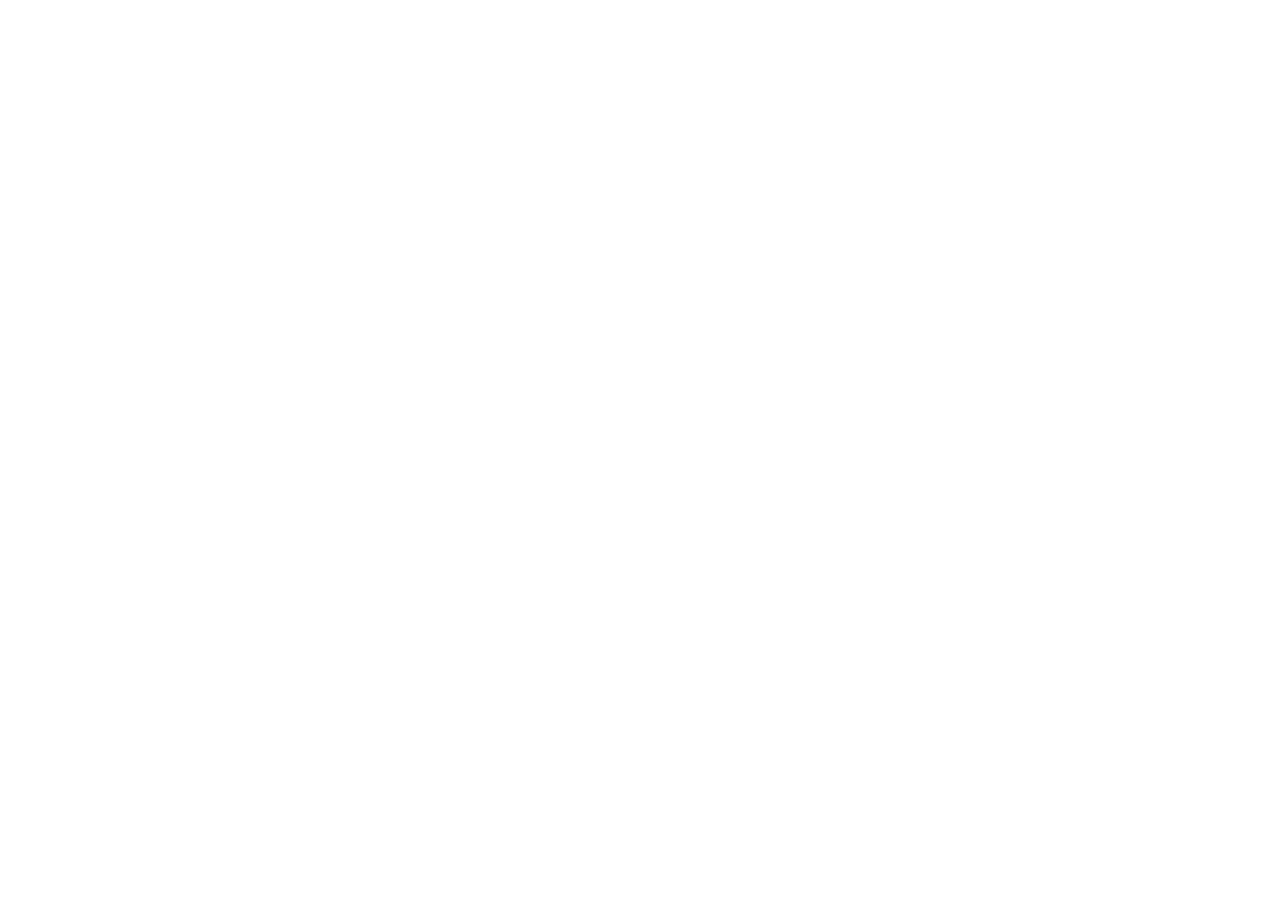
==== index.html @ f06b0c35 "css" ====
<!DOCTYPE html>
<html lang="en">
<head>
    <meta charset="UTF-8">
    <meta name="viewport" content="width=device-width, initial-scale=1.0">
    <title>Document</title>
</head>
<body>
    
</body>
</html>
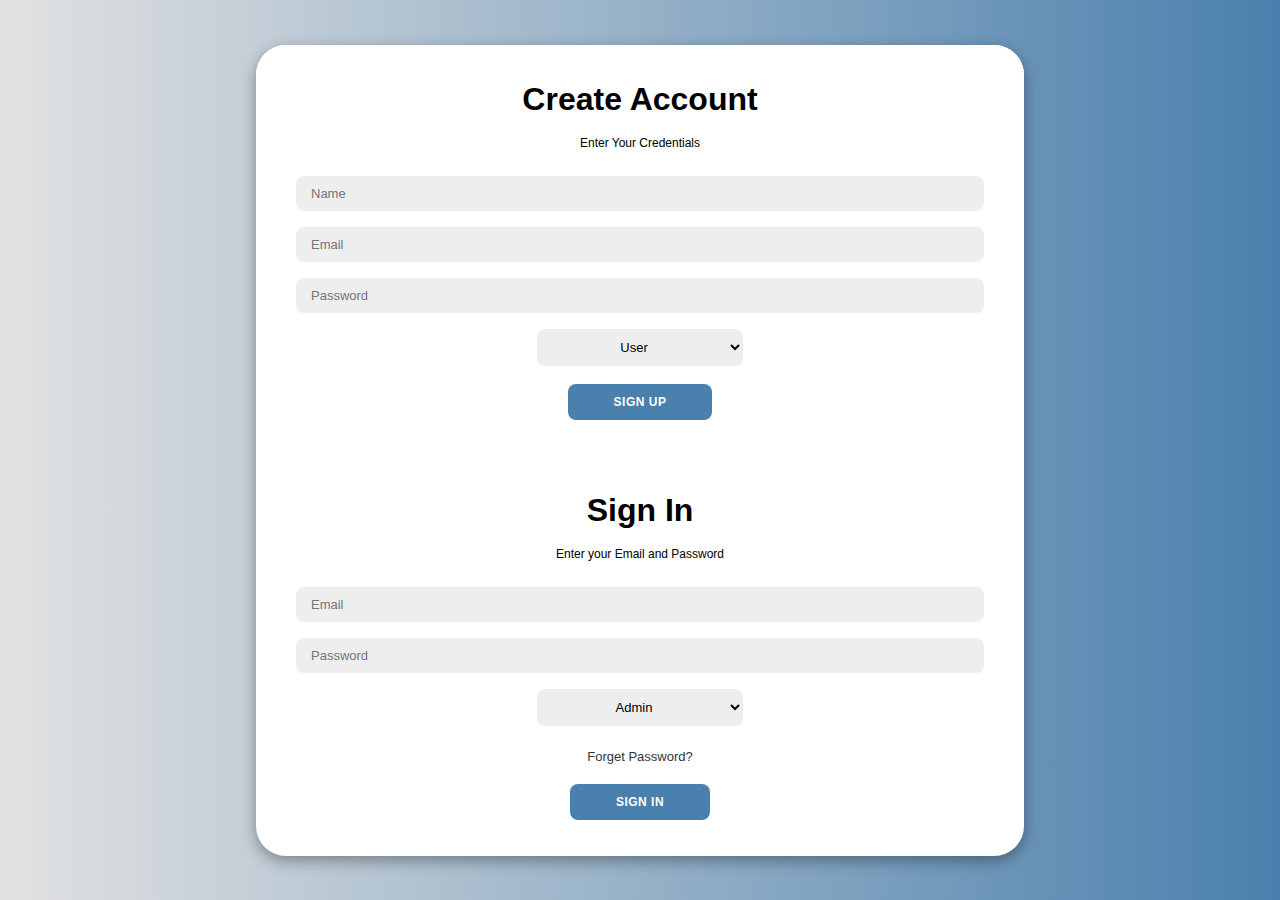
==== commit 174300af: "Initial Commit" ====
--- a/index.html
+++ b/index.html
@@ -1,11 +1,55 @@
 <!DOCTYPE html>
 <html lang="en">
+
 <head>
     <meta charset="UTF-8">
     <meta name="viewport" content="width=device-width, initial-scale=1.0">
-    <title>Document</title>
+    <link rel="stylesheet" href="https://cdnjs.cloudflare.com/ajax/libs/font-awesome/6.4.2/css/all.min.css">
+    <link rel="stylesheet" href="index.css">
+    <title>Login Page</title>
 </head>
+
 <body>
-    
+
+    <div class="container" id="container">
+        <div class="form-container sign-up">
+            <form>
+                <br><br>
+                <h1>Create Account</h1>
+                <br>
+                <span>Enter Your Credentials</span>
+                <br>
+                <input type="text" placeholder="Name">
+                <input type="email" placeholder="Email">
+                <input type="password" placeholder="Password">
+                <select>
+
+                    <option value="user">User</option>
+                </select>
+                <button>Sign Up</button>
+            </form>
+        </div>
+        <br><br><br><br> 
+        <div class="form-container sign-in">
+            <form>
+                <h1>Sign In</h1>
+                <br>
+                <span>Enter your Email and Password</span>
+                <br>
+                <input type="email" placeholder="Email">
+                <input type="password" placeholder="Password">
+                <select>
+                    <option value="admin">Admin</option>
+                    <option value="user">User</option>
+                </select>
+                <a href="#">Forget Password?</a>
+                <button>Sign In</button>
+            </form>
+            <br><br>
+        </div>
+    </div>
+
+    <script src="script.js"></script>
 </body>
+
 </html>--- a/index.css
+++ b/index.css
@@ -0,0 +1,97 @@
+*{
+    margin: 0;
+    padding: 0;
+    box-sizing: border-box;
+    font-family: 'Montserrat', sans-serif;
+}
+
+body{
+    background-color: #3d455e;
+    background: linear-gradient(to right, #e2e2e2, #4a80ad);
+    display: flex;
+    align-items: center;
+    justify-content: center;
+    flex-direction: column;
+    height: 100vh;
+}
+
+.container{
+    background-color: #fff;
+    border-radius: 30px;
+    box-shadow: 0 5px 15px rgba(0, 0, 0, 0.35);
+    position: relative;
+    overflow: hidden;
+    width: 768px;
+    max-width: 100%;
+    min-height: 480px;
+}
+
+.container p{
+    font-size: 14px;
+    line-height: 20px;
+    letter-spacing: 0.3px;
+    margin: 20px 0;
+}
+
+.container span{
+    font-size: 12px;
+}
+
+.container a{
+    color: #333;
+    font-size: 13px;
+    text-decoration: none;
+    margin: 15px 0 10px;
+}
+
+.container button{
+    background-color:#4a80ad;
+    color: #fff;
+    font-size: 12px;
+    padding: 10px 45px;
+    border: 1px solid transparent;
+    border-radius: 8px;
+    font-weight: 600;
+    letter-spacing: 0.5px;
+    text-transform: uppercase;
+    margin-top: 10px;
+    cursor: pointer;
+}
+
+.container button.hidden{
+    background-color: transparent;
+    border-color: #fff;
+}
+
+.container form{
+    background-color: #fff;
+    display: flex;
+    align-items: center;
+    justify-content: center;
+    flex-direction: column;
+    padding: 0 40px;
+    height: 100%;
+}
+
+.container input{
+    background-color: #eee;
+    border: none;
+    margin: 8px 0;
+    padding: 10px 15px;
+    font-size: 13px;
+    border-radius: 8px;
+    width: 100%;
+    outline: none;
+}
+
+.container select {
+    background-color: #eee;
+    border: 3px;
+    margin: 8px 0;
+    padding: 10px 15px;
+    font-size: 13px;
+    border-radius: 8px;
+    width: 30%;
+    outline: none;
+    text-align: center;
+}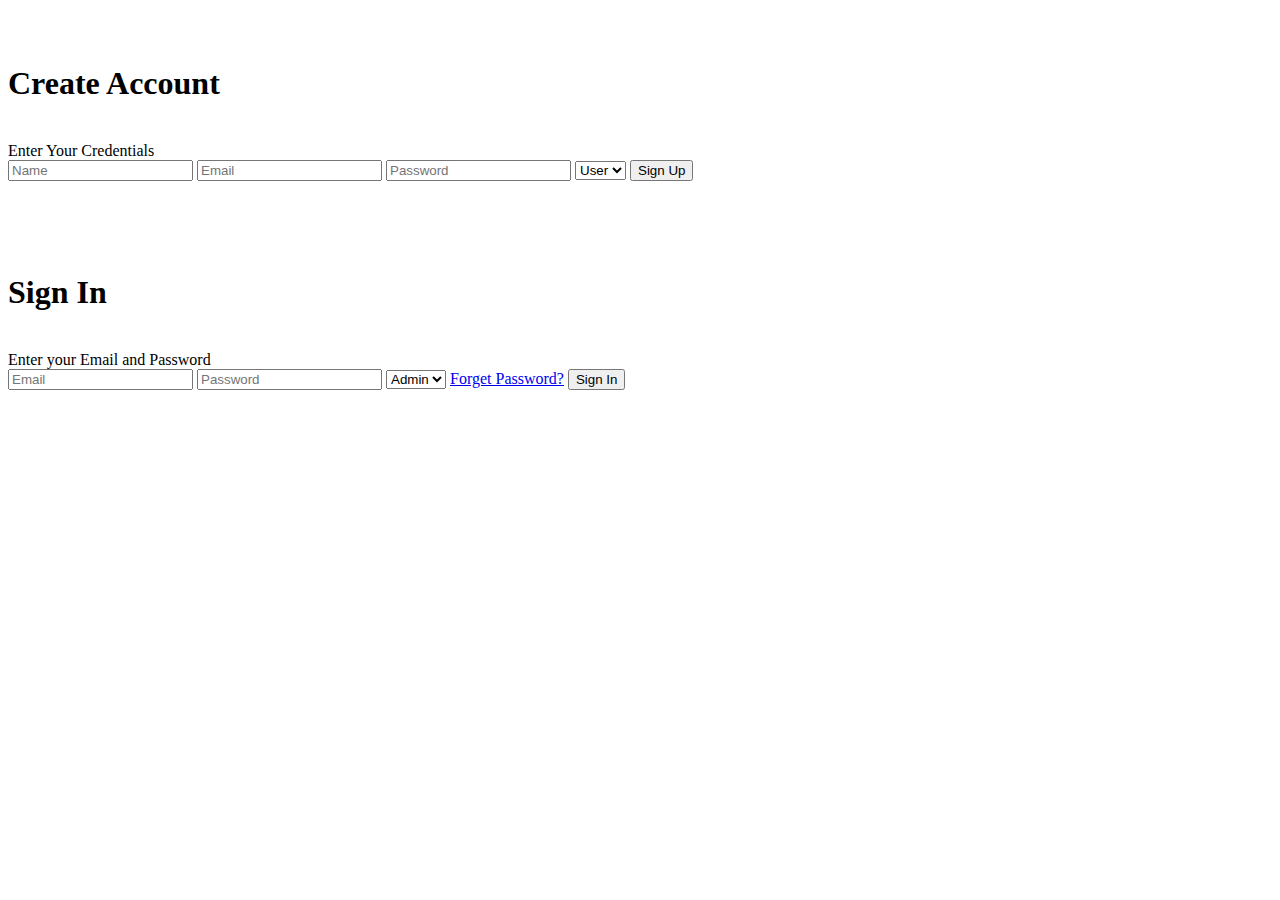
==== commit f2a7a649: "data pass" ====
--- a/index.html
+++ b/index.html
@@ -1,55 +1,52 @@
 <!DOCTYPE html>
 <html lang="en">
+  <head>
+    <meta charset="UTF-8" />
+    <meta name="viewport" content="width=device-width, initial-scale=1.0" />
+    <link
+      rel="stylesheet"
+      href="https://cdnjs.cloudflare.com/ajax/libs/font-awesome/6.4.2/css/all.min.css"
+    />
+    <link rel="stylesheet" href="index/index.css" />
+    <title>Login Page</title>
+  </head>
 
-<head>
-    <meta charset="UTF-8">
-    <meta name="viewport" content="width=device-width, initial-scale=1.0">
-    <link rel="stylesheet" href="https://cdnjs.cloudflare.com/ajax/libs/font-awesome/6.4.2/css/all.min.css">
-    <link rel="stylesheet" href="index.css">
-    <title>Login Page</title>
-</head>
-
-<body>
-
+  <body>
     <div class="container" id="container">
-        <div class="form-container sign-up">
-            <form>
-                <br><br>
-                <h1>Create Account</h1>
-                <br>
-                <span>Enter Your Credentials</span>
-                <br>
-                <input type="text" placeholder="Name">
-                <input type="email" placeholder="Email">
-                <input type="password" placeholder="Password">
-                <select>
-
-                    <option value="user">User</option>
-                </select>
-                <button>Sign Up</button>
-            </form>
-        </div>
-        <br><br><br><br> 
-        <div class="form-container sign-in">
-            <form>
-                <h1>Sign In</h1>
-                <br>
-                <span>Enter your Email and Password</span>
-                <br>
-                <input type="email" placeholder="Email">
-                <input type="password" placeholder="Password">
-                <select>
-                    <option value="admin">Admin</option>
-                    <option value="user">User</option>
-                </select>
-                <a href="#">Forget Password?</a>
-                <button>Sign In</button>
-            </form>
-            <br><br>
-        </div>
+      <div class="form-container sign-up">
+        <form action="index/signup.php" method="POST">
+          <br /><br />
+          <h1>Create Account</h1>
+          <br />
+          <span>Enter Your Credentials</span>
+          <br />
+          <input type="text" name="userNameSU" placeholder="Name" />
+          <input type="email" name="userEmailSU" placeholder="Email" />
+          <input type="password" name="userPassSU" placeholder="Password" />
+          <select>
+            <option value="user">User</option>
+          </select>
+          <button name="signup" type="submit">Sign Up</button>
+        </form>
+      </div>
+      <br /><br /><br /><br />
+      <div class="form-container sign-in">
+        <form action="index/signin.php" method="POST">
+          <h1>Sign In</h1>
+          <br />
+          <span>Enter your Email and Password</span>
+          <br />
+          <input type="text" name="userName" placeholder="Email" />
+          <input type="password" name="userPass" placeholder="Password" />
+          <select name="role">
+            <option value="admin">Admin</option>
+            <option value="user">User</option>
+          </select>
+          <a href="#">Forget Password?</a>
+          <button name="signin" type="submit">Sign In</button>
+        </form>
+        <br /><br />
+      </div>
     </div>
-
-    <script src="script.js"></script>
-</body>
-
-</html>+  </body>
+</html>
